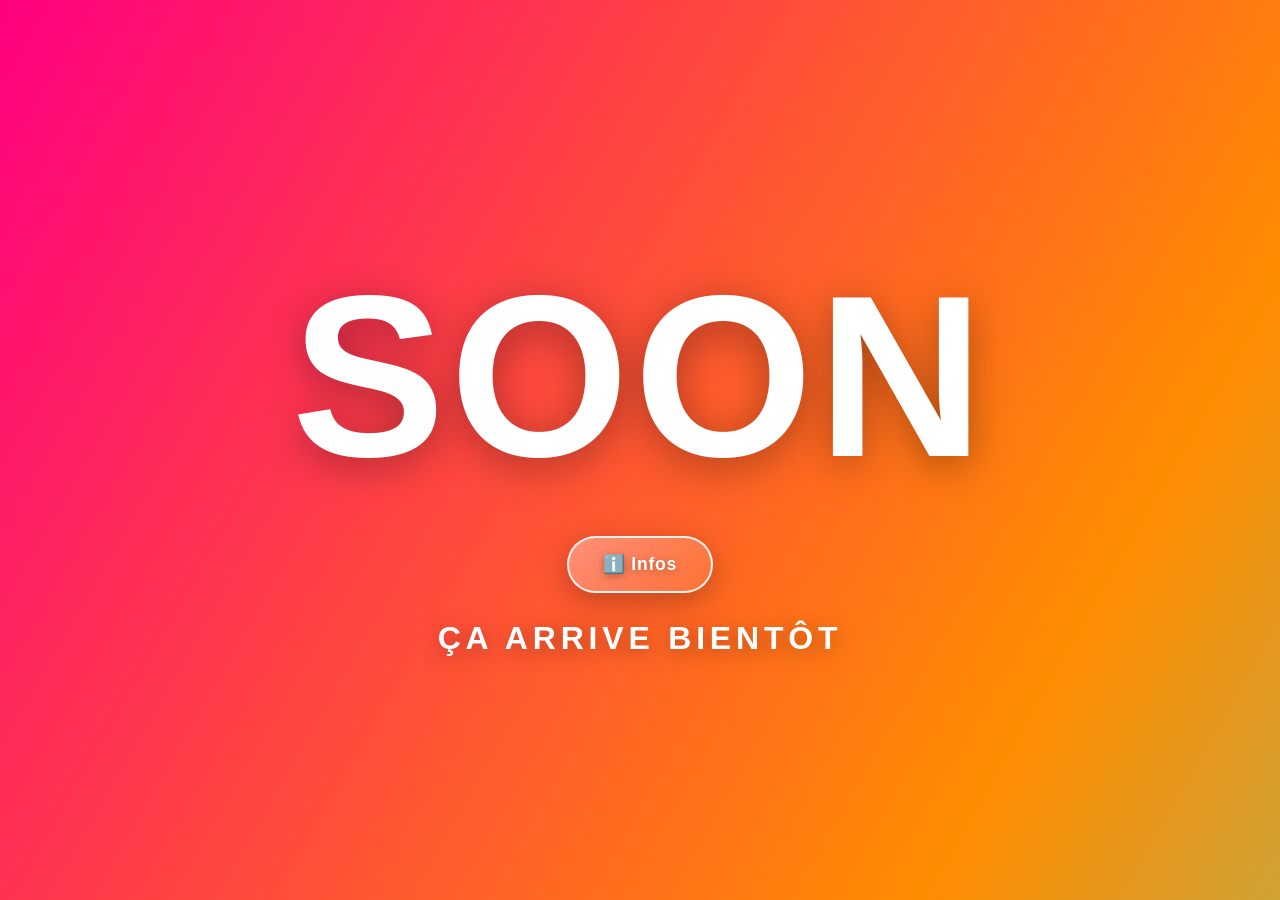
==== index.html @ 3854e43d "Create index.html" ====
<!DOCTYPE html>
<html lang="fr">
<head>
<meta charset="UTF-8">
<meta name="viewport" content="width=device-width, initial-scale=1, viewport-fit=cover">
<title>SOON</title>
<style>
  html, body { height: 100%; margin: 0; }
  body {
    display: flex; flex-direction: column; align-items: center; justify-content: center;
    gap: 3vh; box-sizing: border-box;
    padding: env(safe-area-inset-top, 0px) 16px env(safe-area-inset-bottom, 0px);
    background: linear-gradient(120deg, #ff0080, #ff8c00, #40e0d0, #7928ca, #0070f3, #ff0080);
    background-size: 400% 400%;
    animation: bg 12s ease infinite;
    overflow: hidden;
    font-family: "Helvetica Neue", Arial, sans-serif;
  }
  h1 {
    margin: 0;
    font-size: clamp(3rem, 18vw, 16rem);
    font-weight: 900;
    letter-spacing: .02em;
    color: #fff;
    text-shadow: 0 8px 40px rgba(0,0,0,.35);
    animation: pulse 2s ease-in-out infinite;
  }
  p {
    margin: 0; text-align: center;
    font-size: clamp(1rem, 3vw, 2rem);
    font-weight: 600; letter-spacing: .15em; text-transform: uppercase;
    color: #fff; text-shadow: 0 4px 20px rgba(0,0,0,.35);
  }
  #info-btn {
    position: relative;
    padding: 16px 34px; border: 2px solid rgba(255,255,255,.9); border-radius: 999px;
    background: linear-gradient(135deg, rgba(255,255,255,.35), rgba(255,255,255,.08));
    color: #fff; overflow: hidden;
    font-size: 1.1rem; font-weight: 700; letter-spacing: .04em; cursor: pointer;
    backdrop-filter: blur(8px);
    box-shadow: 0 8px 30px rgba(0,0,0,.25);
    text-shadow: 0 2px 8px rgba(0,0,0,.3);
    animation: flotte 3s ease-in-out infinite, halo 2.4s ease-out infinite;
  }
  #info-btn::after {
    content: ""; position: absolute; top: 0; left: -80%;
    width: 50%; height: 100%;
    background: linear-gradient(100deg, transparent, rgba(255,255,255,.55), transparent);
    transform: skewX(-20deg);
    animation: reflet 3.5s ease-in-out infinite;
  }
  #info-btn { transition: transform .2s, background .2s; }
  #info-btn:hover {
    transform: scale(1.08);
    background: linear-gradient(135deg, rgba(255,255,255,.5), rgba(255,255,255,.15));
  }
  #info-btn:active { transform: scale(.95); }
  #info-btn.clic { animation: rebond .5s ease; }
  .particule {
    position: fixed; width: 10px; height: 10px; border-radius: 50%;
    pointer-events: none; z-index: 20;
  }
  #modal.ouvert .boite { animation: apparition .35s cubic-bezier(.2, 1.2, .4, 1); }
  @keyframes rebond {
    0% { transform: scale(1); }
    30% { transform: scale(.85); }
    60% { transform: scale(1.15); }
    100% { transform: scale(1); }
  }
  #modal.sortie { animation: fondu .3s ease forwards; }
  #modal.sortie .boite { animation: disparition .3s ease-in forwards; }
  @keyframes flotte {
    0%, 100% { translate: 0 0; }
    50% { translate: 0 -6px; }
  }
  @keyframes halo {
    0% { box-shadow: 0 8px 30px rgba(0,0,0,.25), 0 0 0 0 rgba(255,255,255,.5); }
    100% { box-shadow: 0 8px 30px rgba(0,0,0,.25), 0 0 0 20px rgba(255,255,255,0); }
  }
  @keyframes reflet {
    0%, 60% { left: -80%; }
    100% { left: 140%; }
  }
  @keyframes fondu {
    to { opacity: 0; }
  }
  @keyframes disparition {
    to { opacity: 0; transform: scale(.7) translateY(40px) rotate(-3deg); }
  }
  @keyframes apparition {
    from { opacity: 0; transform: scale(.8) translateY(20px); }
    to { opacity: 1; transform: none; }
  }
  #modal {
    position: fixed; inset: 0; z-index: 10;
    display: none; align-items: center; justify-content: center;
    padding: 20px; background: rgba(0,0,0,.55);
  }
  #modal.ouvert { display: flex; }
  .boite {
    position: relative; width: 100%; max-width: 420px;
    background: #fff; color: #222; border-radius: 20px;
    padding: 28px 24px 24px; box-shadow: 0 20px 60px rgba(0,0,0,.4);
  }
  .boite h2 { margin: 0 0 16px; font-size: 1.5rem; }
  #fermer {
    position: absolute; top: 12px; right: 12px;
    width: 36px; height: 36px; border: 0; border-radius: 50%;
    background: #eee; color: #222; font-size: 1rem; cursor: pointer;
  }
  .onglets { display: flex; gap: 8px; margin-bottom: 16px; }
  .onglet {
    flex: 1; padding: 10px; border: 0; border-radius: 10px;
    background: #eee; color: #222; font-weight: 600; cursor: pointer;
  }
  .onglet.actif { background: #7928ca; color: #fff; }
  .contenu { line-height: 1.5; font-size: 1rem; }
  @keyframes bg {
    0% { background-position: 0% 50%; }
    50% { background-position: 100% 50%; }
    100% { background-position: 0% 50%; }
  }
  @keyframes pulse {
    0%, 100% { transform: scale(.85); }
    50% { transform: scale(1.1); }
  }
</style>
</head>
<body>
  <h1>SOON</h1>
  <button id="info-btn">ℹ️ Infos</button>
  <p>Ça arrive bientôt</p>

  <div id="modal" role="dialog" aria-modal="true" aria-labelledby="modal-titre">
    <div class="boite">
      <button id="fermer" aria-label="Fermer">✕</button>
      <h2 id="modal-titre">Infos</h2>

      <div class="onglets">
        <button class="onglet actif" data-cible="projet">Le projet</button>
        <button class="onglet" data-cible="createur">Le créateur</button>
      </div>

      <!-- 👇 MODIFIE ICI LE TEXTE DU PROJET -->
      <div id="projet" class="contenu">
        <strong>🤫 Top secret…</strong><br>
        Un projet se prépare dans l’ombre.<br>
        Un petit carré noir et blanc, mais plein de surprises cachées : un lien, un profil, une connexion…<br>
        <em>Un seul scan suffit.</em><br>
        Tu as une idée ? Réponse très bientôt. 👀
      </div>

      <!-- 👇 MODIFIE ICI LE TEXTE SUR TOI -->
      <div id="createur" class="contenu" hidden>
        <strong>Darflux</strong><br>
        Salut, moi c’est Darflux ! 👋<br>
        J’adore créer des projets, imaginer des choses et les voir prendre vie.<br>
        Celui-ci me tient particulièrement à cœur : j’avais vraiment envie de le faire, et je mets tout ce que j’ai dedans.<br>
        Merci d’être passé, ça veut dire beaucoup. Reste dans le coin, la suite arrive. 🚀
      </div>
    </div>
  </div>

  <script>
    const modal = document.getElementById("modal");
    const ouvrir = () => {
      modal.classList.remove("sortie");
      modal.classList.add("ouvert");
    };
    const fermer = () => {
      if (!modal.classList.contains("ouvert") || modal.classList.contains("sortie")) return;
      modal.classList.add("sortie");
      setTimeout(() => modal.classList.remove("ouvert", "sortie"), 300);
    };

    const btn = document.getElementById("info-btn");
    btn.addEventListener("animationend", (e) => {
      if (e.animationName === "rebond") btn.classList.remove("clic");
    });
    btn.addEventListener("click", () => {
      btn.classList.remove("clic");
      void btn.offsetWidth;
      btn.classList.add("clic");

      const r = btn.getBoundingClientRect();
      const cx = r.left + r.width / 2, cy = r.top + r.height / 2;
      const couleurs = ["#ff0080", "#ff8c00", "#40e0d0", "#ffffff", "#ffe600"];
      const nb = 18;
      for (let i = 0; i < nb; i++) {
        const p = document.createElement("span");
        p.className = "particule";
        p.style.left = (cx - 5) + "px";
        p.style.top = (cy - 5) + "px";
        p.style.background = couleurs[i % couleurs.length];
        document.body.appendChild(p);
        const angle = (Math.PI * 2 * i) / nb;
        const dist = 70 + Math.random() * 60;
        p.animate(
          [
            { transform: "translate(0, 0) scale(1)", opacity: 1 },
            { transform: `translate(${Math.cos(angle) * dist}px, ${Math.sin(angle) * dist}px) scale(0)`, opacity: 0 }
          ],
          { duration: 700, easing: "ease-out" }
        ).onfinish = () => p.remove();
      }

      setTimeout(ouvrir, 350);
    });

    document.getElementById("fermer").addEventListener("click", fermer);
    modal.addEventListener("click", (e) => { if (e.target === modal) fermer(); });
    document.addEventListener("keydown", (e) => { if (e.key === "Escape") fermer(); });

    document.querySelectorAll(".onglet").forEach((onglet) => {
      onglet.addEventListener("click", () => {
        document.querySelectorAll(".onglet").forEach((o) => o.classList.remove("actif"));
        document.querySelectorAll(".contenu").forEach((c) => (c.hidden = true));
        onglet.classList.add("actif");
        document.getElementById(onglet.dataset.cible).hidden = false;
      });
    });
  </script>
</body>
</html>
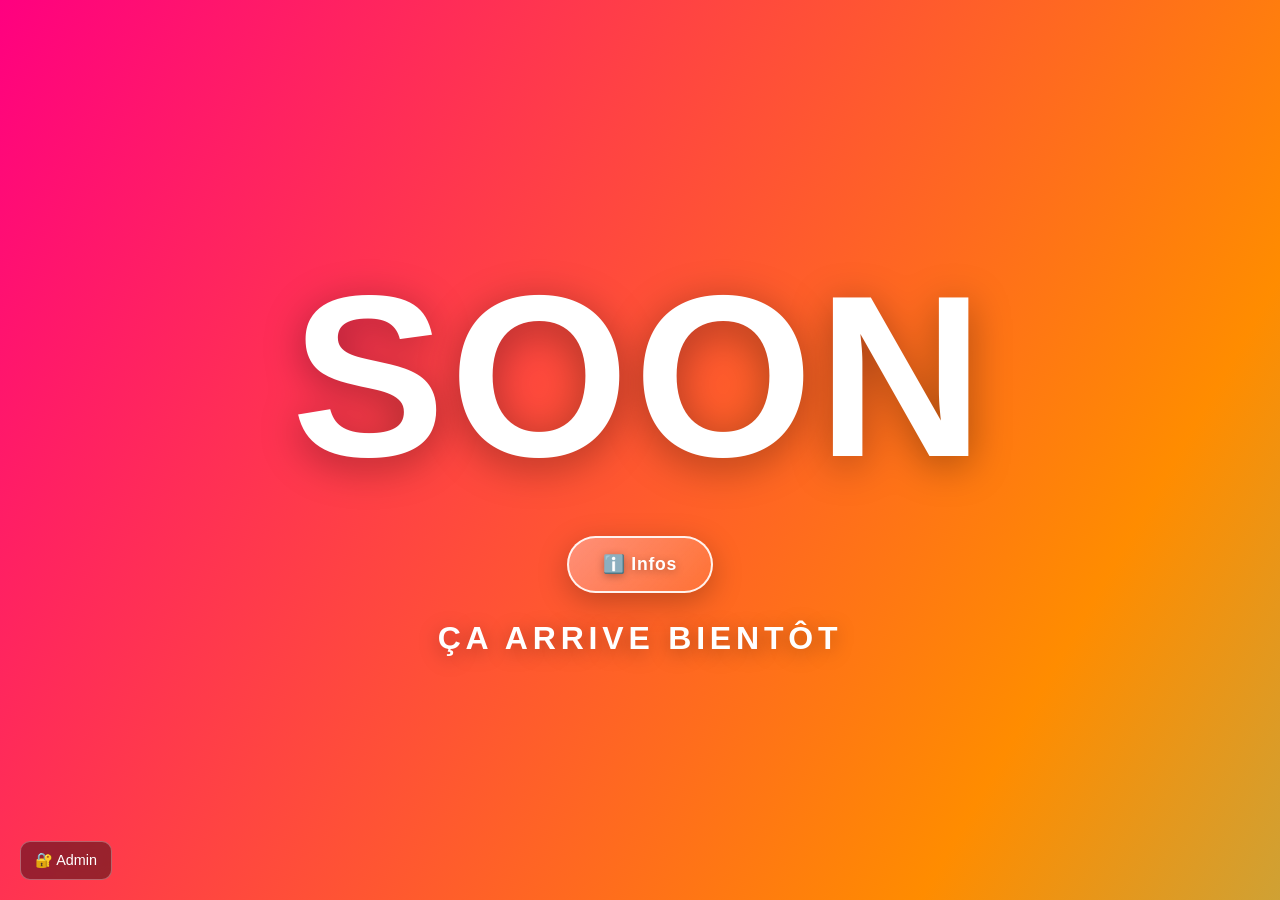
==== commit 553bc9e3: "Update index.html" ====
--- a/index.html
+++ b/index.html
@@ -115,6 +115,123 @@
   }
   .onglet.actif { background: #7928ca; color: #fff; }
   .contenu { line-height: 1.5; font-size: 1rem; }
+  
+  /* Formulaire d'e-mail visiteur */
+  .newsletter-form {
+    display: flex;
+    flex-direction: column;
+    gap: 12px;
+    margin-top: 10px;
+  }
+  .newsletter-input {
+    padding: 12px 16px;
+    border: 2px solid #ddd;
+    border-radius: 10px;
+    font-size: 1rem;
+    outline: none;
+    transition: border-color 0.2s;
+  }
+  .newsletter-input:focus {
+    border-color: #7928ca;
+  }
+  .newsletter-btn {
+    padding: 12px 16px;
+    border: none;
+    border-radius: 10px;
+    background: #7928ca;
+    color: #fff;
+    font-weight: 600;
+    font-size: 1rem;
+    cursor: pointer;
+    transition: background 0.2s;
+  }
+  .newsletter-btn:hover {
+    background: #621fa7;
+  }
+  .newsletter-msg {
+    font-size: 0.9rem;
+    color: #28a745;
+    margin-top: 4px;
+    text-align: center;
+    font-weight: 600;
+  }
+
+  /* Bouton Admin visible en bas à gauche */
+  #naming-panel-trigger {
+    position: fixed;
+    bottom: 20px;
+    left: 20px;
+    padding: 10px 14px;
+    background: rgba(0, 0, 0, 0.4);
+    color: #fff;
+    border: 1px solid rgba(255, 255, 255, 0.3);
+    border-radius: 10px;
+    cursor: pointer;
+    z-index: 999;
+    font-size: 0.9rem;
+    backdrop-filter: blur(6px);
+    transition: background 0.2s;
+  }
+  #naming-panel-trigger:hover {
+    background: rgba(0, 0, 0, 0.7);
+  }
+
+  /* Panneau Admin */
+  #admin-panel {
+    display: none;
+    position: fixed;
+    bottom: 20px;
+    left: 20px;
+    z-index: 9999;
+    background: #111;
+    color: #fff;
+    padding: 20px;
+    border-radius: 14px;
+    width: 320px;
+    max-height: 90vh;
+    overflow-y: auto;
+    box-shadow: 0 10px 30px rgba(0,0,0,0.5);
+    font-family: Arial, sans-serif;
+    border: 2px solid #7928ca;
+  }
+  #admin-panel h3 { margin: 0 0 10px; font-size: 1.1rem; color: #ff8c00; }
+  #admin-panel textarea, #admin-panel input {
+    width: 100%;
+    box-sizing: border-box;
+    padding: 8px;
+    margin-bottom: 8px;
+    background: #222;
+    border: 1px solid #444;
+    color: #fff;
+    border-radius: 6px;
+    font-size: 0.9rem;
+  }
+  #admin-panel textarea { height: 80px; resize: vertical; }
+  .admin-btn {
+    background: #28a745;
+    color: white;
+    border: none;
+    padding: 10px;
+    width: 100%;
+    border-radius: 6px;
+    font-weight: bold;
+    cursor: pointer;
+    margin-bottom: 8px;
+  }
+  .admin-btn:hover { background: #218838; }
+  .admin-btn-secondary {
+    background: #0070f3;
+  }
+  .admin-btn-secondary:hover { background: #005bb5; }
+  #admin-close {
+    background: transparent;
+    border: none;
+    color: #aaa;
+    float: right;
+    cursor: pointer;
+    font-size: 1rem;
+  }
+
   @keyframes bg {
     0% { background-position: 0% 50%; }
     50% { background-position: 100% 50%; }
@@ -138,10 +255,10 @@
 
       <div class="onglets">
         <button class="onglet actif" data-cible="projet">Le projet</button>
-        <button class="onglet" data-cible="createur">Le créateur</button>
+        <button class="onglet" data-cible="createur">Préviens-moi</button>
       </div>
 
-      <!-- 👇 MODIFIE ICI LE TEXTE DU PROJET -->
+      <!-- 👇 PROJET -->
       <div id="projet" class="contenu">
         <strong>🤫 Top secret…</strong><br>
         Un projet se prépare dans l’ombre.<br>
@@ -150,15 +267,53 @@
         Tu as une idée ? Réponse très bientôt. 👀
       </div>
 
-      <!-- 👇 MODIFIE ICI LE TEXTE SUR TOI -->
+      <!-- 👇 INSCRIPTION EMAIL UTILISATEUR -->
       <div id="createur" class="contenu" hidden>
-        <strong>Darflux</strong><br>
-        Salut, moi c’est Darflux ! 👋<br>
-        J’adore créer des projets, imaginer des choses et les voir prendre vie.<br>
-        Celui-ci me tient particulièrement à cœur : j’avais vraiment envie de le faire, et je mets tout ce que j’ai dedans.<br>
-        Merci d’être passé, ça veut dire beaucoup. Reste dans le coin, la suite arrive. 🚀
+        <strong>Restez informés 🚀</strong><br>
+        Laisse ton adresse e-mail pour recevoir une alerte dès que le site sera officiellement en ligne !<br>
+        
+        <form class="newsletter-form" id="emailForm" onsubmit="event.preventDefault(); handleEmailSubmit();">
+          <input type="email" id="userEmail" class="newsletter-input" placeholder="ton.email@exemple.com" required>
+          <button type="submit" class="newsletter-btn">M'inscrire</button>
+          <div id="newsletterMsg" class="newsletter-msg" style="display: none;">✨ C'est enregistré ! Merci.</div>
+        </form>
       </div>
     </div>
+  </div>
+
+  <!-- BOUTON ADMIN VISIBLE EN BAS À GAUCHE -->
+  <button id="naming-panel-trigger" onclick="openAdminWithCode()">🔐 Admin</button>
+
+  <!-- PANNEAU ADMIN (PROTÉGÉ PAR CODE) -->
+  <div id="admin-panel">
+    <button id="admin-close" onclick="document.getElementById('admin-panel').style.display='none'">✕</button>
+    <h3>🔒 Naming Panel</h3>
+    <p style="font-size: 0.8rem; margin: 0 0 8px; color: #ccc;">E-mails enregistrés : <span id="countEmails">0</span></p>
+    
+    <button class="admin-btn admin-btn-secondary" onclick="sendEmailsToEveryone()">Envoyer à tout le monde 📨</button>
+
+    <hr style="border-color: #333; margin: 12px 0;">
+
+    <label style="font-size: 0.8rem; color:#aaa;">Objet du mail :</label>
+    <input type="text" id="adminSubject" value="🎉 C'est bon, le site est en ligne !">
+    
+    <label style="font-size: 0.8rem; color:#aaa;">Message rédigé :</label>
+    <textarea id="adminMessage">Salut ! 👋
+
+Le moment tant attendu est enfin arrivé : le site est officiellement en ligne et hébergé ! 🚀
+
+Tu peux dès maintenant venir le découvrir ici : 
+[Insère ton lien ici]
+
+Merci d'avoir patienté et d'avoir suivi le projet depuis le début. À très vite !
+
+— L'équipe</textarea>
+
+    <hr style="border-color: #333; margin: 12px 0;">
+
+    <label style="font-size: 0.8rem; color:#aaa;">Modifier le mot de passe Admin :</label>
+    <input type="text" id="newAdminPassword" placeholder="Nouveau mot de passe">
+    <button class="admin-btn" onclick="saveNewPassword()">Changer le mot de passe</button>
   </div>
 
   <script>
@@ -219,6 +374,82 @@
         document.getElementById(onglet.dataset.cible).hidden = false;
       });
     });
+
+    // Gestion des e-mails en local
+    function getStoredEmails() {
+      return JSON.parse(localStorage.getItem("subscribers_list") || "[]");
+    }
+
+    window.addEventListener("DOMContentLoaded", () => {
+      updateAdminCount();
+    });
+
+    // Enregistrement de l'e-mail sans redirection de page
+    function handleEmailSubmit() {
+      const emailInput = document.getElementById("userEmail");
+      const msgDiv = document.getElementById("newsletterMsg");
+      
+      if(emailInput.value.trim() !== "") {
+        let emails = getStoredEmails();
+        if(!emails.includes(emailInput.value.trim())) {
+          emails.push(emailInput.value.trim());
+          localStorage.setItem("subscribers_list", JSON.stringify(emails));
+        }
+
+        msgDiv.style.display = "block";
+        emailInput.value = "";
+        updateAdminCount();
+        
+        setTimeout(() => {
+          msgDiv.style.display = "none";
+        }, 4000);
+      }
+    }
+
+    function updateAdminCount() {
+      document.getElementById("countEmails").textContent = getStoredEmails().length;
+    }
+
+    // Gestion du mot de passe admin sécurisé et persistant
+    function getAdminPassword() {
+      return localStorage.getItem("admin_password") || "1234";
+    }
+
+    function openAdminWithCode() {
+      let code = prompt("Entre le code d'accès administrateur :");
+      if (code === getAdminPassword()) {
+        document.getElementById("admin-panel").style.display = "block";
+        updateAdminCount();
+      } else if (code !== null) {
+        alert("Code incorrect.");
+      }
+    }
+
+    function saveNewPassword() {
+      const newPassInput = document.getElementById("newAdminPassword");
+      if (newPassInput.value.trim() !== "") {
+        localStorage.setItem("admin_password", newPassInput.value.trim());
+        alert("Mot de passe modifié et sauvegardé avec succès !");
+        newPassInput.value = "";
+      } else {
+        alert("Veuillez entrer un mot de passe valide.");
+      }
+    }
+
+    // Fonction d'envoi groupé par mail
+    function sendEmailsToEveryone() {
+      let emails = getStoredEmails();
+      if(emails.length === 0) {
+        alert("Aucun e-mail enregistré pour le moment !");
+        return;
+      }
+      
+      let subject = encodeURIComponent(document.getElementById("adminSubject").value);
+      let body = encodeURIComponent(document.getElementById("adminMessage").value);
+      
+      let mailtoLink = `mailto:?bcc=${emails.join(",")}&subject=${subject}&body=${body}`;
+      window.location.href = mailtoLink;
+    }
   </script>
 </body>
 </html>
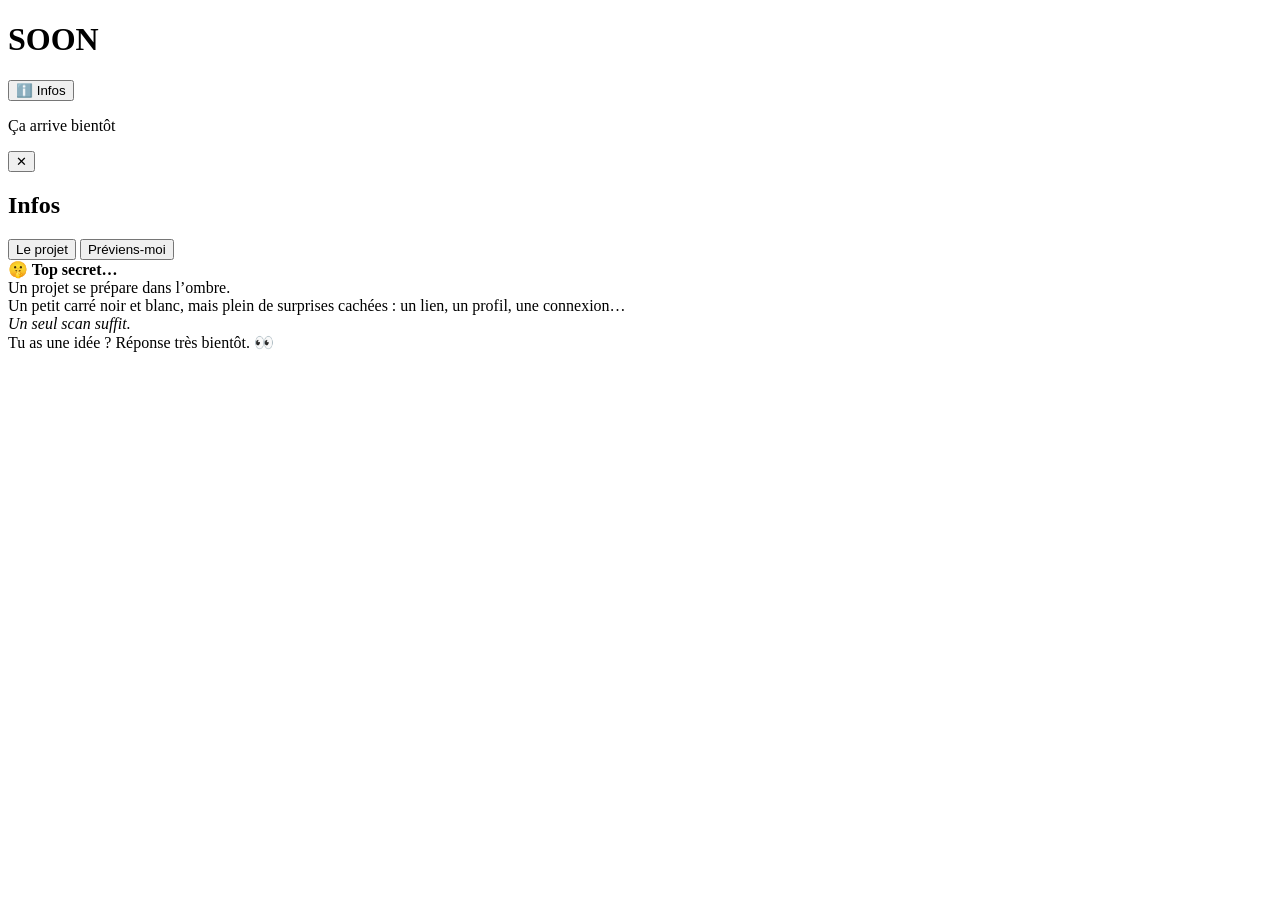
==== commit a7003051: "Add files via upload" ====
--- a/index.html
+++ b/index.html
@@ -4,244 +4,7 @@
 <meta charset="UTF-8">
 <meta name="viewport" content="width=device-width, initial-scale=1, viewport-fit=cover">
 <title>SOON</title>
-<style>
-  html, body { height: 100%; margin: 0; }
-  body {
-    display: flex; flex-direction: column; align-items: center; justify-content: center;
-    gap: 3vh; box-sizing: border-box;
-    padding: env(safe-area-inset-top, 0px) 16px env(safe-area-inset-bottom, 0px);
-    background: linear-gradient(120deg, #ff0080, #ff8c00, #40e0d0, #7928ca, #0070f3, #ff0080);
-    background-size: 400% 400%;
-    animation: bg 12s ease infinite;
-    overflow: hidden;
-    font-family: "Helvetica Neue", Arial, sans-serif;
-  }
-  h1 {
-    margin: 0;
-    font-size: clamp(3rem, 18vw, 16rem);
-    font-weight: 900;
-    letter-spacing: .02em;
-    color: #fff;
-    text-shadow: 0 8px 40px rgba(0,0,0,.35);
-    animation: pulse 2s ease-in-out infinite;
-  }
-  p {
-    margin: 0; text-align: center;
-    font-size: clamp(1rem, 3vw, 2rem);
-    font-weight: 600; letter-spacing: .15em; text-transform: uppercase;
-    color: #fff; text-shadow: 0 4px 20px rgba(0,0,0,.35);
-  }
-  #info-btn {
-    position: relative;
-    padding: 16px 34px; border: 2px solid rgba(255,255,255,.9); border-radius: 999px;
-    background: linear-gradient(135deg, rgba(255,255,255,.35), rgba(255,255,255,.08));
-    color: #fff; overflow: hidden;
-    font-size: 1.1rem; font-weight: 700; letter-spacing: .04em; cursor: pointer;
-    backdrop-filter: blur(8px);
-    box-shadow: 0 8px 30px rgba(0,0,0,.25);
-    text-shadow: 0 2px 8px rgba(0,0,0,.3);
-    animation: flotte 3s ease-in-out infinite, halo 2.4s ease-out infinite;
-  }
-  #info-btn::after {
-    content: ""; position: absolute; top: 0; left: -80%;
-    width: 50%; height: 100%;
-    background: linear-gradient(100deg, transparent, rgba(255,255,255,.55), transparent);
-    transform: skewX(-20deg);
-    animation: reflet 3.5s ease-in-out infinite;
-  }
-  #info-btn { transition: transform .2s, background .2s; }
-  #info-btn:hover {
-    transform: scale(1.08);
-    background: linear-gradient(135deg, rgba(255,255,255,.5), rgba(255,255,255,.15));
-  }
-  #info-btn:active { transform: scale(.95); }
-  #info-btn.clic { animation: rebond .5s ease; }
-  .particule {
-    position: fixed; width: 10px; height: 10px; border-radius: 50%;
-    pointer-events: none; z-index: 20;
-  }
-  #modal.ouvert .boite { animation: apparition .35s cubic-bezier(.2, 1.2, .4, 1); }
-  @keyframes rebond {
-    0% { transform: scale(1); }
-    30% { transform: scale(.85); }
-    60% { transform: scale(1.15); }
-    100% { transform: scale(1); }
-  }
-  #modal.sortie { animation: fondu .3s ease forwards; }
-  #modal.sortie .boite { animation: disparition .3s ease-in forwards; }
-  @keyframes flotte {
-    0%, 100% { translate: 0 0; }
-    50% { translate: 0 -6px; }
-  }
-  @keyframes halo {
-    0% { box-shadow: 0 8px 30px rgba(0,0,0,.25), 0 0 0 0 rgba(255,255,255,.5); }
-    100% { box-shadow: 0 8px 30px rgba(0,0,0,.25), 0 0 0 20px rgba(255,255,255,0); }
-  }
-  @keyframes reflet {
-    0%, 60% { left: -80%; }
-    100% { left: 140%; }
-  }
-  @keyframes fondu {
-    to { opacity: 0; }
-  }
-  @keyframes disparition {
-    to { opacity: 0; transform: scale(.7) translateY(40px) rotate(-3deg); }
-  }
-  @keyframes apparition {
-    from { opacity: 0; transform: scale(.8) translateY(20px); }
-    to { opacity: 1; transform: none; }
-  }
-  #modal {
-    position: fixed; inset: 0; z-index: 10;
-    display: none; align-items: center; justify-content: center;
-    padding: 20px; background: rgba(0,0,0,.55);
-  }
-  #modal.ouvert { display: flex; }
-  .boite {
-    position: relative; width: 100%; max-width: 420px;
-    background: #fff; color: #222; border-radius: 20px;
-    padding: 28px 24px 24px; box-shadow: 0 20px 60px rgba(0,0,0,.4);
-  }
-  .boite h2 { margin: 0 0 16px; font-size: 1.5rem; }
-  #fermer {
-    position: absolute; top: 12px; right: 12px;
-    width: 36px; height: 36px; border: 0; border-radius: 50%;
-    background: #eee; color: #222; font-size: 1rem; cursor: pointer;
-  }
-  .onglets { display: flex; gap: 8px; margin-bottom: 16px; }
-  .onglet {
-    flex: 1; padding: 10px; border: 0; border-radius: 10px;
-    background: #eee; color: #222; font-weight: 600; cursor: pointer;
-  }
-  .onglet.actif { background: #7928ca; color: #fff; }
-  .contenu { line-height: 1.5; font-size: 1rem; }
-  
-  /* Formulaire d'e-mail visiteur */
-  .newsletter-form {
-    display: flex;
-    flex-direction: column;
-    gap: 12px;
-    margin-top: 10px;
-  }
-  .newsletter-input {
-    padding: 12px 16px;
-    border: 2px solid #ddd;
-    border-radius: 10px;
-    font-size: 1rem;
-    outline: none;
-    transition: border-color 0.2s;
-  }
-  .newsletter-input:focus {
-    border-color: #7928ca;
-  }
-  .newsletter-btn {
-    padding: 12px 16px;
-    border: none;
-    border-radius: 10px;
-    background: #7928ca;
-    color: #fff;
-    font-weight: 600;
-    font-size: 1rem;
-    cursor: pointer;
-    transition: background 0.2s;
-  }
-  .newsletter-btn:hover {
-    background: #621fa7;
-  }
-  .newsletter-msg {
-    font-size: 0.9rem;
-    color: #28a745;
-    margin-top: 4px;
-    text-align: center;
-    font-weight: 600;
-  }
-
-  /* Bouton Admin visible en bas à gauche */
-  #naming-panel-trigger {
-    position: fixed;
-    bottom: 20px;
-    left: 20px;
-    padding: 10px 14px;
-    background: rgba(0, 0, 0, 0.4);
-    color: #fff;
-    border: 1px solid rgba(255, 255, 255, 0.3);
-    border-radius: 10px;
-    cursor: pointer;
-    z-index: 999;
-    font-size: 0.9rem;
-    backdrop-filter: blur(6px);
-    transition: background 0.2s;
-  }
-  #naming-panel-trigger:hover {
-    background: rgba(0, 0, 0, 0.7);
-  }
-
-  /* Panneau Admin */
-  #admin-panel {
-    display: none;
-    position: fixed;
-    bottom: 20px;
-    left: 20px;
-    z-index: 9999;
-    background: #111;
-    color: #fff;
-    padding: 20px;
-    border-radius: 14px;
-    width: 320px;
-    max-height: 90vh;
-    overflow-y: auto;
-    box-shadow: 0 10px 30px rgba(0,0,0,0.5);
-    font-family: Arial, sans-serif;
-    border: 2px solid #7928ca;
-  }
-  #admin-panel h3 { margin: 0 0 10px; font-size: 1.1rem; color: #ff8c00; }
-  #admin-panel textarea, #admin-panel input {
-    width: 100%;
-    box-sizing: border-box;
-    padding: 8px;
-    margin-bottom: 8px;
-    background: #222;
-    border: 1px solid #444;
-    color: #fff;
-    border-radius: 6px;
-    font-size: 0.9rem;
-  }
-  #admin-panel textarea { height: 80px; resize: vertical; }
-  .admin-btn {
-    background: #28a745;
-    color: white;
-    border: none;
-    padding: 10px;
-    width: 100%;
-    border-radius: 6px;
-    font-weight: bold;
-    cursor: pointer;
-    margin-bottom: 8px;
-  }
-  .admin-btn:hover { background: #218838; }
-  .admin-btn-secondary {
-    background: #0070f3;
-  }
-  .admin-btn-secondary:hover { background: #005bb5; }
-  #admin-close {
-    background: transparent;
-    border: none;
-    color: #aaa;
-    float: right;
-    cursor: pointer;
-    font-size: 1rem;
-  }
-
-  @keyframes bg {
-    0% { background-position: 0% 50%; }
-    50% { background-position: 100% 50%; }
-    100% { background-position: 0% 50%; }
-  }
-  @keyframes pulse {
-    0%, 100% { transform: scale(.85); }
-    50% { transform: scale(1.1); }
-  }
-</style>
+<link rel="stylesheet" href="css/style.css">
 </head>
 <body>
   <h1>SOON</h1>
@@ -255,7 +18,7 @@
 
       <div class="onglets">
         <button class="onglet actif" data-cible="projet">Le projet</button>
-        <button class="onglet" data-cible="createur">Préviens-moi</button>
+        <button class="onglet" data-cible="prevenir">Préviens-moi</button>
       </div>
 
       <!-- 👇 PROJET -->
@@ -267,189 +30,21 @@
         Tu as une idée ? Réponse très bientôt. 👀
       </div>
 
-      <!-- 👇 INSCRIPTION EMAIL UTILISATEUR -->
-      <div id="createur" class="contenu" hidden>
+      <!-- 👇 INSCRIPTION E-MAIL -->
+      <div id="prevenir" class="contenu" hidden>
         <strong>Restez informés 🚀</strong><br>
-        Laisse ton adresse e-mail pour recevoir une alerte dès que le site sera officiellement en ligne !<br>
-        
-        <form class="newsletter-form" id="emailForm" onsubmit="event.preventDefault(); handleEmailSubmit();">
+        Laisse ton adresse e-mail pour recevoir une alerte dès que le site sera officiellement en ligne !
+
+        <form class="newsletter-form" id="emailForm">
           <input type="email" id="userEmail" class="newsletter-input" placeholder="ton.email@exemple.com" required>
-          <button type="submit" class="newsletter-btn">M'inscrire</button>
-          <div id="newsletterMsg" class="newsletter-msg" style="display: none;">✨ C'est enregistré ! Merci.</div>
+          <button type="submit" class="newsletter-btn">M’inscrire</button>
+          <small class="newsletter-note">Ton adresse sert uniquement à te prévenir de la sortie du site.</small>
+          <div id="newsletterMsg" class="newsletter-msg" hidden></div>
         </form>
       </div>
     </div>
   </div>
 
-  <!-- BOUTON ADMIN VISIBLE EN BAS À GAUCHE -->
-  <button id="naming-panel-trigger" onclick="openAdminWithCode()">🔐 Admin</button>
-
-  <!-- PANNEAU ADMIN (PROTÉGÉ PAR CODE) -->
-  <div id="admin-panel">
-    <button id="admin-close" onclick="document.getElementById('admin-panel').style.display='none'">✕</button>
-    <h3>🔒 Naming Panel</h3>
-    <p style="font-size: 0.8rem; margin: 0 0 8px; color: #ccc;">E-mails enregistrés : <span id="countEmails">0</span></p>
-    
-    <button class="admin-btn admin-btn-secondary" onclick="sendEmailsToEveryone()">Envoyer à tout le monde 📨</button>
-
-    <hr style="border-color: #333; margin: 12px 0;">
-
-    <label style="font-size: 0.8rem; color:#aaa;">Objet du mail :</label>
-    <input type="text" id="adminSubject" value="🎉 C'est bon, le site est en ligne !">
-    
-    <label style="font-size: 0.8rem; color:#aaa;">Message rédigé :</label>
-    <textarea id="adminMessage">Salut ! 👋
-
-Le moment tant attendu est enfin arrivé : le site est officiellement en ligne et hébergé ! 🚀
-
-Tu peux dès maintenant venir le découvrir ici : 
-[Insère ton lien ici]
-
-Merci d'avoir patienté et d'avoir suivi le projet depuis le début. À très vite !
-
-— L'équipe</textarea>
-
-    <hr style="border-color: #333; margin: 12px 0;">
-
-    <label style="font-size: 0.8rem; color:#aaa;">Modifier le mot de passe Admin :</label>
-    <input type="text" id="newAdminPassword" placeholder="Nouveau mot de passe">
-    <button class="admin-btn" onclick="saveNewPassword()">Changer le mot de passe</button>
-  </div>
-
-  <script>
-    const modal = document.getElementById("modal");
-    const ouvrir = () => {
-      modal.classList.remove("sortie");
-      modal.classList.add("ouvert");
-    };
-    const fermer = () => {
-      if (!modal.classList.contains("ouvert") || modal.classList.contains("sortie")) return;
-      modal.classList.add("sortie");
-      setTimeout(() => modal.classList.remove("ouvert", "sortie"), 300);
-    };
-
-    const btn = document.getElementById("info-btn");
-    btn.addEventListener("animationend", (e) => {
-      if (e.animationName === "rebond") btn.classList.remove("clic");
-    });
-    btn.addEventListener("click", () => {
-      btn.classList.remove("clic");
-      void btn.offsetWidth;
-      btn.classList.add("clic");
-
-      const r = btn.getBoundingClientRect();
-      const cx = r.left + r.width / 2, cy = r.top + r.height / 2;
-      const couleurs = ["#ff0080", "#ff8c00", "#40e0d0", "#ffffff", "#ffe600"];
-      const nb = 18;
-      for (let i = 0; i < nb; i++) {
-        const p = document.createElement("span");
-        p.className = "particule";
-        p.style.left = (cx - 5) + "px";
-        p.style.top = (cy - 5) + "px";
-        p.style.background = couleurs[i % couleurs.length];
-        document.body.appendChild(p);
-        const angle = (Math.PI * 2 * i) / nb;
-        const dist = 70 + Math.random() * 60;
-        p.animate(
-          [
-            { transform: "translate(0, 0) scale(1)", opacity: 1 },
-            { transform: `translate(${Math.cos(angle) * dist}px, ${Math.sin(angle) * dist}px) scale(0)`, opacity: 0 }
-          ],
-          { duration: 700, easing: "ease-out" }
-        ).onfinish = () => p.remove();
-      }
-
-      setTimeout(ouvrir, 350);
-    });
-
-    document.getElementById("fermer").addEventListener("click", fermer);
-    modal.addEventListener("click", (e) => { if (e.target === modal) fermer(); });
-    document.addEventListener("keydown", (e) => { if (e.key === "Escape") fermer(); });
-
-    document.querySelectorAll(".onglet").forEach((onglet) => {
-      onglet.addEventListener("click", () => {
-        document.querySelectorAll(".onglet").forEach((o) => o.classList.remove("actif"));
-        document.querySelectorAll(".contenu").forEach((c) => (c.hidden = true));
-        onglet.classList.add("actif");
-        document.getElementById(onglet.dataset.cible).hidden = false;
-      });
-    });
-
-    // Gestion des e-mails en local
-    function getStoredEmails() {
-      return JSON.parse(localStorage.getItem("subscribers_list") || "[]");
-    }
-
-    window.addEventListener("DOMContentLoaded", () => {
-      updateAdminCount();
-    });
-
-    // Enregistrement de l'e-mail sans redirection de page
-    function handleEmailSubmit() {
-      const emailInput = document.getElementById("userEmail");
-      const msgDiv = document.getElementById("newsletterMsg");
-      
-      if(emailInput.value.trim() !== "") {
-        let emails = getStoredEmails();
-        if(!emails.includes(emailInput.value.trim())) {
-          emails.push(emailInput.value.trim());
-          localStorage.setItem("subscribers_list", JSON.stringify(emails));
-        }
-
-        msgDiv.style.display = "block";
-        emailInput.value = "";
-        updateAdminCount();
-        
-        setTimeout(() => {
-          msgDiv.style.display = "none";
-        }, 4000);
-      }
-    }
-
-    function updateAdminCount() {
-      document.getElementById("countEmails").textContent = getStoredEmails().length;
-    }
-
-    // Gestion du mot de passe admin sécurisé et persistant
-    function getAdminPassword() {
-      return localStorage.getItem("admin_password") || "1234";
-    }
-
-    function openAdminWithCode() {
-      let code = prompt("Entre le code d'accès administrateur :");
-      if (code === getAdminPassword()) {
-        document.getElementById("admin-panel").style.display = "block";
-        updateAdminCount();
-      } else if (code !== null) {
-        alert("Code incorrect.");
-      }
-    }
-
-    function saveNewPassword() {
-      const newPassInput = document.getElementById("newAdminPassword");
-      if (newPassInput.value.trim() !== "") {
-        localStorage.setItem("admin_password", newPassInput.value.trim());
-        alert("Mot de passe modifié et sauvegardé avec succès !");
-        newPassInput.value = "";
-      } else {
-        alert("Veuillez entrer un mot de passe valide.");
-      }
-    }
-
-    // Fonction d'envoi groupé par mail
-    function sendEmailsToEveryone() {
-      let emails = getStoredEmails();
-      if(emails.length === 0) {
-        alert("Aucun e-mail enregistré pour le moment !");
-        return;
-      }
-      
-      let subject = encodeURIComponent(document.getElementById("adminSubject").value);
-      let body = encodeURIComponent(document.getElementById("adminMessage").value);
-      
-      let mailtoLink = `mailto:?bcc=${emails.join(",")}&subject=${subject}&body=${body}`;
-      window.location.href = mailtoLink;
-    }
-  </script>
+  <script src="js/main.js"></script>
 </body>
 </html>
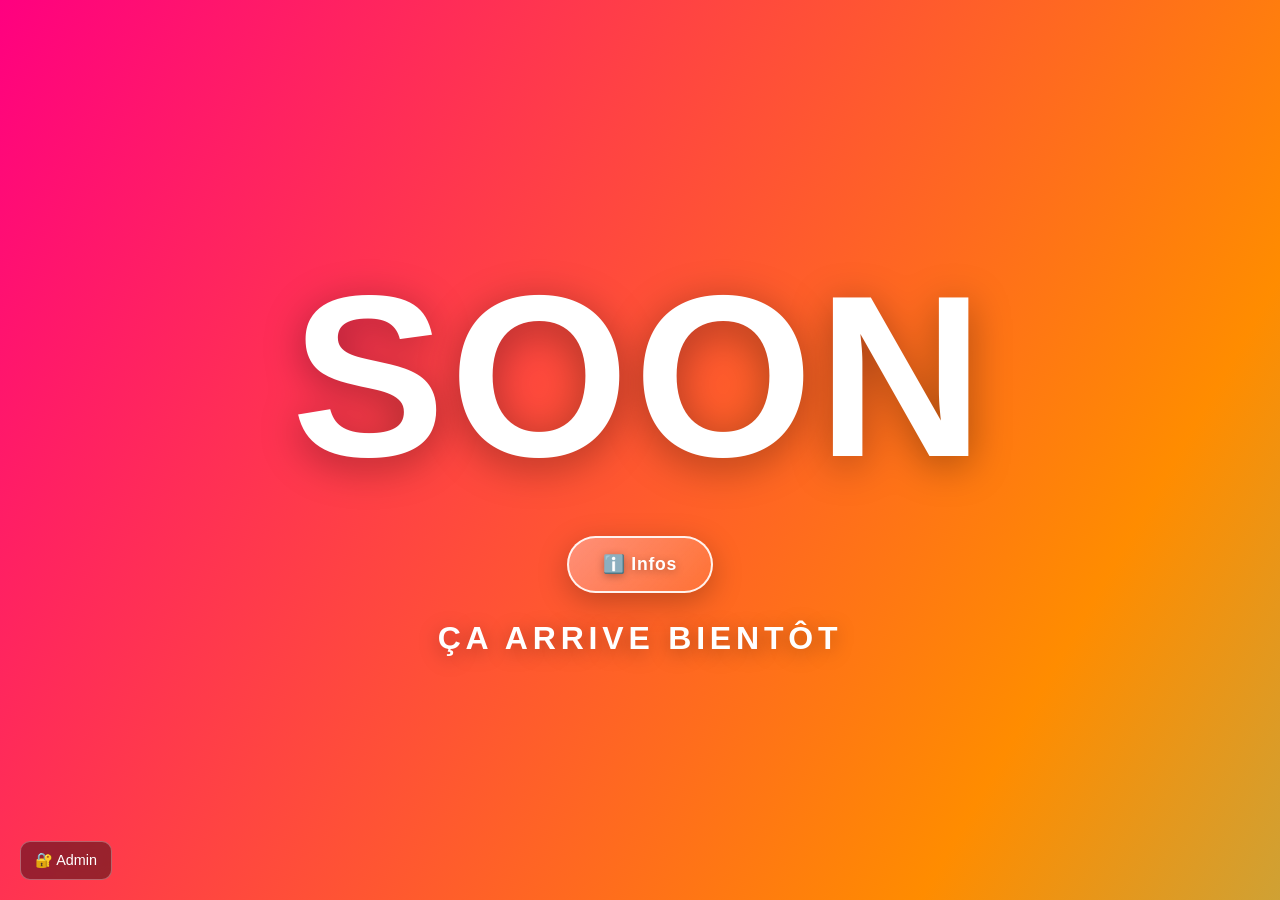
==== commit 9512d0e9: "Create index.html" ====
--- a/index.html
+++ b/index.html
@@ -4,7 +4,244 @@
 <meta charset="UTF-8">
 <meta name="viewport" content="width=device-width, initial-scale=1, viewport-fit=cover">
 <title>SOON</title>
-<link rel="stylesheet" href="css/style.css">
+<style>
+  html, body { height: 100%; margin: 0; }
+  body {
+    display: flex; flex-direction: column; align-items: center; justify-content: center;
+    gap: 3vh; box-sizing: border-box;
+    padding: env(safe-area-inset-top, 0px) 16px env(safe-area-inset-bottom, 0px);
+    background: linear-gradient(120deg, #ff0080, #ff8c00, #40e0d0, #7928ca, #0070f3, #ff0080);
+    background-size: 400% 400%;
+    animation: bg 12s ease infinite;
+    overflow: hidden;
+    font-family: "Helvetica Neue", Arial, sans-serif;
+  }
+  h1 {
+    margin: 0;
+    font-size: clamp(3rem, 18vw, 16rem);
+    font-weight: 900;
+    letter-spacing: .02em;
+    color: #fff;
+    text-shadow: 0 8px 40px rgba(0,0,0,.35);
+    animation: pulse 2s ease-in-out infinite;
+  }
+  p {
+    margin: 0; text-align: center;
+    font-size: clamp(1rem, 3vw, 2rem);
+    font-weight: 600; letter-spacing: .15em; text-transform: uppercase;
+    color: #fff; text-shadow: 0 4px 20px rgba(0,0,0,.35);
+  }
+  #info-btn {
+    position: relative;
+    padding: 16px 34px; border: 2px solid rgba(255,255,255,.9); border-radius: 999px;
+    background: linear-gradient(135deg, rgba(255,255,255,.35), rgba(255,255,255,.08));
+    color: #fff; overflow: hidden;
+    font-size: 1.1rem; font-weight: 700; letter-spacing: .04em; cursor: pointer;
+    backdrop-filter: blur(8px);
+    box-shadow: 0 8px 30px rgba(0,0,0,.25);
+    text-shadow: 0 2px 8px rgba(0,0,0,.3);
+    animation: flotte 3s ease-in-out infinite, halo 2.4s ease-out infinite;
+  }
+  #info-btn::after {
+    content: ""; position: absolute; top: 0; left: -80%;
+    width: 50%; height: 100%;
+    background: linear-gradient(100deg, transparent, rgba(255,255,255,.55), transparent);
+    transform: skewX(-20deg);
+    animation: reflet 3.5s ease-in-out infinite;
+  }
+  #info-btn { transition: transform .2s, background .2s; }
+  #info-btn:hover {
+    transform: scale(1.08);
+    background: linear-gradient(135deg, rgba(255,255,255,.5), rgba(255,255,255,.15));
+  }
+  #info-btn:active { transform: scale(.95); }
+  #info-btn.clic { animation: rebond .5s ease; }
+  .particule {
+    position: fixed; width: 10px; height: 10px; border-radius: 50%;
+    pointer-events: none; z-index: 20;
+  }
+  #modal.ouvert .boite { animation: apparition .35s cubic-bezier(.2, 1.2, .4, 1); }
+  @keyframes rebond {
+    0% { transform: scale(1); }
+    30% { transform: scale(.85); }
+    60% { transform: scale(1.15); }
+    100% { transform: scale(1); }
+  }
+  #modal.sortie { animation: fondu .3s ease forwards; }
+  #modal.sortie .boite { animation: disparition .3s ease-in forwards; }
+  @keyframes flotte {
+    0%, 100% { translate: 0 0; }
+    50% { translate: 0 -6px; }
+  }
+  @keyframes halo {
+    0% { box-shadow: 0 8px 30px rgba(0,0,0,.25), 0 0 0 0 rgba(255,255,255,.5); }
+    100% { box-shadow: 0 8px 30px rgba(0,0,0,.25), 0 0 0 20px rgba(255,255,255,0); }
+  }
+  @keyframes reflet {
+    0%, 60% { left: -80%; }
+    100% { left: 140%; }
+  }
+  @keyframes fondu {
+    to { opacity: 0; }
+  }
+  @keyframes disparition {
+    to { opacity: 0; transform: scale(.7) translateY(40px) rotate(-3deg); }
+  }
+  @keyframes apparition {
+    from { opacity: 0; transform: scale(.8) translateY(20px); }
+    to { opacity: 1; transform: none; }
+  }
+  #modal {
+    position: fixed; inset: 0; z-index: 10;
+    display: none; align-items: center; justify-content: center;
+    padding: 20px; background: rgba(0,0,0,.55);
+  }
+  #modal.ouvert { display: flex; }
+  .boite {
+    position: relative; width: 100%; max-width: 420px;
+    background: #fff; color: #222; border-radius: 20px;
+    padding: 28px 24px 24px; box-shadow: 0 20px 60px rgba(0,0,0,.4);
+  }
+  .boite h2 { margin: 0 0 16px; font-size: 1.5rem; }
+  #fermer {
+    position: absolute; top: 12px; right: 12px;
+    width: 36px; height: 36px; border: 0; border-radius: 50%;
+    background: #eee; color: #222; font-size: 1rem; cursor: pointer;
+  }
+  .onglets { display: flex; gap: 8px; margin-bottom: 16px; }
+  .onglet {
+    flex: 1; padding: 10px; border: 0; border-radius: 10px;
+    background: #eee; color: #222; font-weight: 600; cursor: pointer;
+  }
+  .onglet.actif { background: #7928ca; color: #fff; }
+  .contenu { line-height: 1.5; font-size: 1rem; }
+  
+  /* Formulaire d'e-mail visiteur */
+  .newsletter-form {
+    display: flex;
+    flex-direction: column;
+    gap: 12px;
+    margin-top: 10px;
+  }
+  .newsletter-input {
+    padding: 12px 16px;
+    border: 2px solid #ddd;
+    border-radius: 10px;
+    font-size: 1rem;
+    outline: none;
+    transition: border-color 0.2s;
+  }
+  .newsletter-input:focus {
+    border-color: #7928ca;
+  }
+  .newsletter-btn {
+    padding: 12px 16px;
+    border: none;
+    border-radius: 10px;
+    background: #7928ca;
+    color: #fff;
+    font-weight: 600;
+    font-size: 1rem;
+    cursor: pointer;
+    transition: background 0.2s;
+  }
+  .newsletter-btn:hover {
+    background: #621fa7;
+  }
+  .newsletter-msg {
+    font-size: 0.9rem;
+    color: #28a745;
+    margin-top: 4px;
+    text-align: center;
+    font-weight: 600;
+  }
+
+  /* Bouton Admin visible en bas à gauche */
+  #naming-panel-trigger {
+    position: fixed;
+    bottom: 20px;
+    left: 20px;
+    padding: 10px 14px;
+    background: rgba(0, 0, 0, 0.4);
+    color: #fff;
+    border: 1px solid rgba(255, 255, 255, 0.3);
+    border-radius: 10px;
+    cursor: pointer;
+    z-index: 999;
+    font-size: 0.9rem;
+    backdrop-filter: blur(6px);
+    transition: background 0.2s;
+  }
+  #naming-panel-trigger:hover {
+    background: rgba(0, 0, 0, 0.7);
+  }
+
+  /* Panneau Admin */
+  #admin-panel {
+    display: none;
+    position: fixed;
+    bottom: 20px;
+    left: 20px;
+    z-index: 9999;
+    background: #111;
+    color: #fff;
+    padding: 20px;
+    border-radius: 14px;
+    width: 320px;
+    max-height: 90vh;
+    overflow-y: auto;
+    box-shadow: 0 10px 30px rgba(0,0,0,0.5);
+    font-family: Arial, sans-serif;
+    border: 2px solid #7928ca;
+  }
+  #admin-panel h3 { margin: 0 0 10px; font-size: 1.1rem; color: #ff8c00; }
+  #admin-panel textarea, #admin-panel input {
+    width: 100%;
+    box-sizing: border-box;
+    padding: 8px;
+    margin-bottom: 8px;
+    background: #222;
+    border: 1px solid #444;
+    color: #fff;
+    border-radius: 6px;
+    font-size: 0.9rem;
+  }
+  #admin-panel textarea { height: 80px; resize: vertical; }
+  .admin-btn {
+    background: #28a745;
+    color: white;
+    border: none;
+    padding: 10px;
+    width: 100%;
+    border-radius: 6px;
+    font-weight: bold;
+    cursor: pointer;
+    margin-bottom: 8px;
+  }
+  .admin-btn:hover { background: #218838; }
+  .admin-btn-secondary {
+    background: #0070f3;
+  }
+  .admin-btn-secondary:hover { background: #005bb5; }
+  #admin-close {
+    background: transparent;
+    border: none;
+    color: #aaa;
+    float: right;
+    cursor: pointer;
+    font-size: 1rem;
+  }
+
+  @keyframes bg {
+    0% { background-position: 0% 50%; }
+    50% { background-position: 100% 50%; }
+    100% { background-position: 0% 50%; }
+  }
+  @keyframes pulse {
+    0%, 100% { transform: scale(.85); }
+    50% { transform: scale(1.1); }
+  }
+</style>
 </head>
 <body>
   <h1>SOON</h1>
@@ -18,7 +255,7 @@
 
       <div class="onglets">
         <button class="onglet actif" data-cible="projet">Le projet</button>
-        <button class="onglet" data-cible="prevenir">Préviens-moi</button>
+        <button class="onglet" data-cible="createur">Préviens-moi</button>
       </div>
 
       <!-- 👇 PROJET -->
@@ -30,21 +267,189 @@
         Tu as une idée ? Réponse très bientôt. 👀
       </div>
 
-      <!-- 👇 INSCRIPTION E-MAIL -->
-      <div id="prevenir" class="contenu" hidden>
+      <!-- 👇 INSCRIPTION EMAIL UTILISATEUR -->
+      <div id="createur" class="contenu" hidden>
         <strong>Restez informés 🚀</strong><br>
-        Laisse ton adresse e-mail pour recevoir une alerte dès que le site sera officiellement en ligne !
-
-        <form class="newsletter-form" id="emailForm">
+        Laisse ton adresse e-mail pour recevoir une alerte dès que le site sera officiellement en ligne !<br>
+        
+        <form class="newsletter-form" id="emailForm" onsubmit="event.preventDefault(); handleEmailSubmit();">
           <input type="email" id="userEmail" class="newsletter-input" placeholder="ton.email@exemple.com" required>
-          <button type="submit" class="newsletter-btn">M’inscrire</button>
-          <small class="newsletter-note">Ton adresse sert uniquement à te prévenir de la sortie du site.</small>
-          <div id="newsletterMsg" class="newsletter-msg" hidden></div>
+          <button type="submit" class="newsletter-btn">M'inscrire</button>
+          <div id="newsletterMsg" class="newsletter-msg" style="display: none;">✨ C'est enregistré ! Merci.</div>
         </form>
       </div>
     </div>
   </div>
 
-  <script src="js/main.js"></script>
+  <!-- BOUTON ADMIN VISIBLE EN BAS À GAUCHE -->
+  <button id="naming-panel-trigger" onclick="openAdminWithCode()">🔐 Admin</button>
+
+  <!-- PANNEAU ADMIN (PROTÉGÉ PAR CODE) -->
+  <div id="admin-panel">
+    <button id="admin-close" onclick="document.getElementById('admin-panel').style.display='none'">✕</button>
+    <h3>🔒 Naming Panel</h3>
+    <p style="font-size: 0.8rem; margin: 0 0 8px; color: #ccc;">E-mails enregistrés : <span id="countEmails">0</span></p>
+    
+    <button class="admin-btn admin-btn-secondary" onclick="sendEmailsToEveryone()">Envoyer à tout le monde 📨</button>
+
+    <hr style="border-color: #333; margin: 12px 0;">
+
+    <label style="font-size: 0.8rem; color:#aaa;">Objet du mail :</label>
+    <input type="text" id="adminSubject" value="🎉 C'est bon, le site est en ligne !">
+    
+    <label style="font-size: 0.8rem; color:#aaa;">Message rédigé :</label>
+    <textarea id="adminMessage">Salut ! 👋
+
+Le moment tant attendu est enfin arrivé : le site est officiellement en ligne et hébergé ! 🚀
+
+Tu peux dès maintenant venir le découvrir ici : 
+[Insère ton lien ici]
+
+Merci d'avoir patienté et d'avoir suivi le projet depuis le début. À très vite !
+
+— L'équipe</textarea>
+
+    <hr style="border-color: #333; margin: 12px 0;">
+
+    <label style="font-size: 0.8rem; color:#aaa;">Modifier le mot de passe Admin :</label>
+    <input type="text" id="newAdminPassword" placeholder="Nouveau mot de passe">
+    <button class="admin-btn" onclick="saveNewPassword()">Changer le mot de passe</button>
+  </div>
+
+  <script>
+    const modal = document.getElementById("modal");
+    const ouvrir = () => {
+      modal.classList.remove("sortie");
+      modal.classList.add("ouvert");
+    };
+    const fermer = () => {
+      if (!modal.classList.contains("ouvert") || modal.classList.contains("sortie")) return;
+      modal.classList.add("sortie");
+      setTimeout(() => modal.classList.remove("ouvert", "sortie"), 300);
+    };
+
+    const btn = document.getElementById("info-btn");
+    btn.addEventListener("animationend", (e) => {
+      if (e.animationName === "rebond") btn.classList.remove("clic");
+    });
+    btn.addEventListener("click", () => {
+      btn.classList.remove("clic");
+      void btn.offsetWidth;
+      btn.classList.add("clic");
+
+      const r = btn.getBoundingClientRect();
+      const cx = r.left + r.width / 2, cy = r.top + r.height / 2;
+      const couleurs = ["#ff0080", "#ff8c00", "#40e0d0", "#ffffff", "#ffe600"];
+      const nb = 18;
+      for (let i = 0; i < nb; i++) {
+        const p = document.createElement("span");
+        p.className = "particule";
+        p.style.left = (cx - 5) + "px";
+        p.style.top = (cy - 5) + "px";
+        p.style.background = couleurs[i % couleurs.length];
+        document.body.appendChild(p);
+        const angle = (Math.PI * 2 * i) / nb;
+        const dist = 70 + Math.random() * 60;
+        p.animate(
+          [
+            { transform: "translate(0, 0) scale(1)", opacity: 1 },
+            { transform: `translate(${Math.cos(angle) * dist}px, ${Math.sin(angle) * dist}px) scale(0)`, opacity: 0 }
+          ],
+          { duration: 700, easing: "ease-out" }
+        ).onfinish = () => p.remove();
+      }
+
+      setTimeout(ouvrir, 350);
+    });
+
+    document.getElementById("fermer").addEventListener("click", fermer);
+    modal.addEventListener("click", (e) => { if (e.target === modal) fermer(); });
+    document.addEventListener("keydown", (e) => { if (e.key === "Escape") fermer(); });
+
+    document.querySelectorAll(".onglet").forEach((onglet) => {
+      onglet.addEventListener("click", () => {
+        document.querySelectorAll(".onglet").forEach((o) => o.classList.remove("actif"));
+        document.querySelectorAll(".contenu").forEach((c) => (c.hidden = true));
+        onglet.classList.add("actif");
+        document.getElementById(onglet.dataset.cible).hidden = false;
+      });
+    });
+
+    // Gestion des e-mails en local
+    function getStoredEmails() {
+      return JSON.parse(localStorage.getItem("subscribers_list") || "[]");
+    }
+
+    window.addEventListener("DOMContentLoaded", () => {
+      updateAdminCount();
+    });
+
+    // Enregistrement de l'e-mail sans redirection de page
+    function handleEmailSubmit() {
+      const emailInput = document.getElementById("userEmail");
+      const msgDiv = document.getElementById("newsletterMsg");
+      
+      if(emailInput.value.trim() !== "") {
+        let emails = getStoredEmails();
+        if(!emails.includes(emailInput.value.trim())) {
+          emails.push(emailInput.value.trim());
+          localStorage.setItem("subscribers_list", JSON.stringify(emails));
+        }
+
+        msgDiv.style.display = "block";
+        emailInput.value = "";
+        updateAdminCount();
+        
+        setTimeout(() => {
+          msgDiv.style.display = "none";
+        }, 4000);
+      }
+    }
+
+    function updateAdminCount() {
+      document.getElementById("countEmails").textContent = getStoredEmails().length;
+    }
+
+    // Gestion du mot de passe admin sécurisé et persistant
+    function getAdminPassword() {
+      return localStorage.getItem("admin_password") || "Alex";
+    }
+
+    function openAdminWithCode() {
+      let code = prompt("Entre le code d'accès administrateur :");
+      if (code === getAdminPassword()) {
+        document.getElementById("admin-panel").style.display = "block";
+        updateAdminCount();
+      } else if (code !== null) {
+        alert("Code incorrect.");
+      }
+    }
+
+    function saveNewPassword() {
+      const newPassInput = document.getElementById("newAdminPassword");
+      if (newPassInput.value.trim() !== "") {
+        localStorage.setItem("admin_password", newPassInput.value.trim());
+        alert("Mot de passe modifié et sauvegardé avec succès !");
+        newPassInput.value = "";
+      } else {
+        alert("Veuillez entrer un mot de passe valide.");
+      }
+    }
+
+    // Fonction d'envoi groupé par mail
+    function sendEmailsToEveryone() {
+      let emails = getStoredEmails();
+      if(emails.length === 0) {
+        alert("Aucun e-mail enregistré pour le moment !");
+        return;
+      }
+      
+      let subject = encodeURIComponent(document.getElementById("adminSubject").value);
+      let body = encodeURIComponent(document.getElementById("adminMessage").value);
+      
+      let mailtoLink = `mailto:?bcc=${emails.join(",")}&subject=${subject}&body=${body}`;
+      window.location.href = mailtoLink;
+    }
+  </script>
 </body>
 </html>
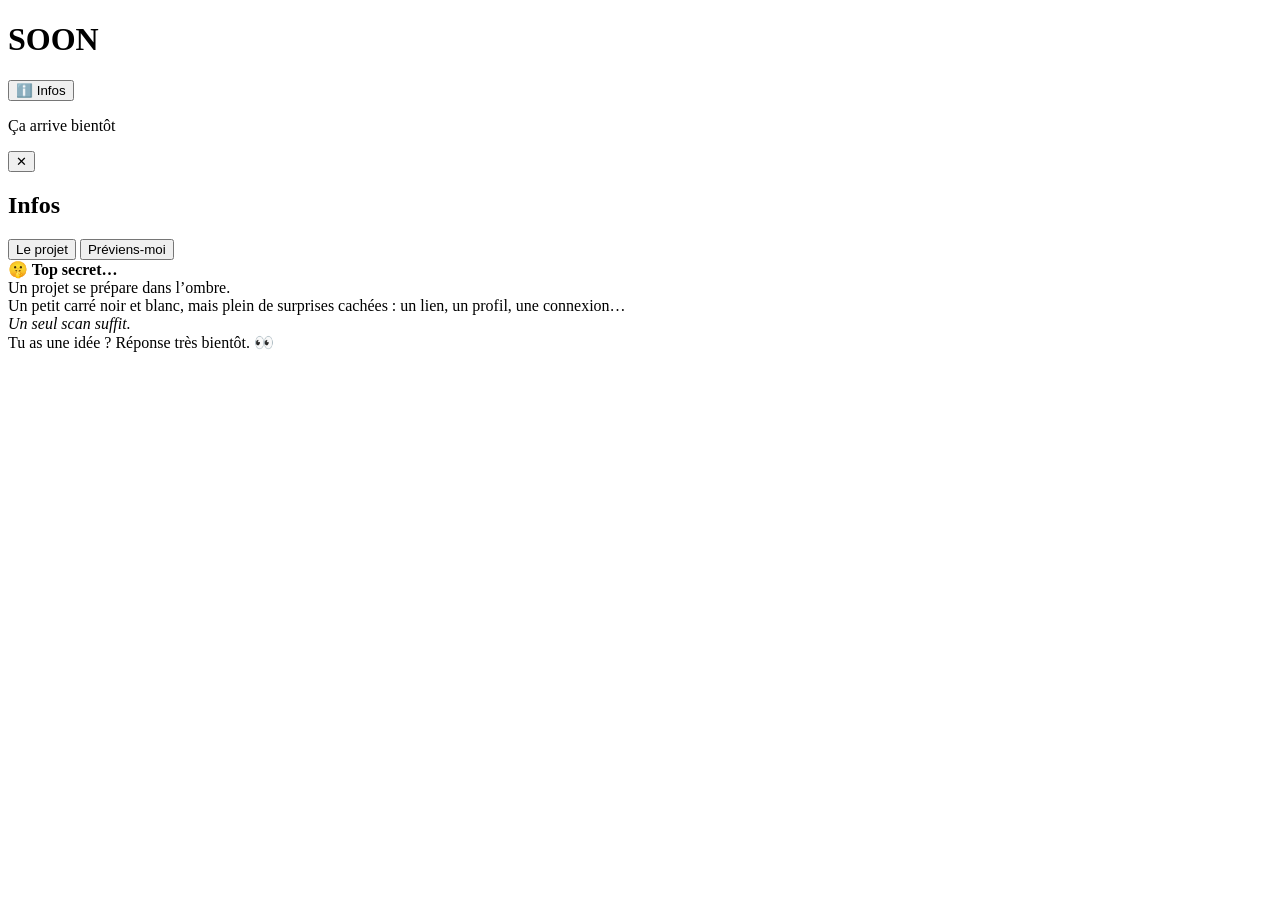
==== commit 99fbb207: "Add files via upload" ====
--- a/index.html
+++ b/index.html
@@ -4,244 +4,7 @@
 <meta charset="UTF-8">
 <meta name="viewport" content="width=device-width, initial-scale=1, viewport-fit=cover">
 <title>SOON</title>
-<style>
-  html, body { height: 100%; margin: 0; }
-  body {
-    display: flex; flex-direction: column; align-items: center; justify-content: center;
-    gap: 3vh; box-sizing: border-box;
-    padding: env(safe-area-inset-top, 0px) 16px env(safe-area-inset-bottom, 0px);
-    background: linear-gradient(120deg, #ff0080, #ff8c00, #40e0d0, #7928ca, #0070f3, #ff0080);
-    background-size: 400% 400%;
-    animation: bg 12s ease infinite;
-    overflow: hidden;
-    font-family: "Helvetica Neue", Arial, sans-serif;
-  }
-  h1 {
-    margin: 0;
-    font-size: clamp(3rem, 18vw, 16rem);
-    font-weight: 900;
-    letter-spacing: .02em;
-    color: #fff;
-    text-shadow: 0 8px 40px rgba(0,0,0,.35);
-    animation: pulse 2s ease-in-out infinite;
-  }
-  p {
-    margin: 0; text-align: center;
-    font-size: clamp(1rem, 3vw, 2rem);
-    font-weight: 600; letter-spacing: .15em; text-transform: uppercase;
-    color: #fff; text-shadow: 0 4px 20px rgba(0,0,0,.35);
-  }
-  #info-btn {
-    position: relative;
-    padding: 16px 34px; border: 2px solid rgba(255,255,255,.9); border-radius: 999px;
-    background: linear-gradient(135deg, rgba(255,255,255,.35), rgba(255,255,255,.08));
-    color: #fff; overflow: hidden;
-    font-size: 1.1rem; font-weight: 700; letter-spacing: .04em; cursor: pointer;
-    backdrop-filter: blur(8px);
-    box-shadow: 0 8px 30px rgba(0,0,0,.25);
-    text-shadow: 0 2px 8px rgba(0,0,0,.3);
-    animation: flotte 3s ease-in-out infinite, halo 2.4s ease-out infinite;
-  }
-  #info-btn::after {
-    content: ""; position: absolute; top: 0; left: -80%;
-    width: 50%; height: 100%;
-    background: linear-gradient(100deg, transparent, rgba(255,255,255,.55), transparent);
-    transform: skewX(-20deg);
-    animation: reflet 3.5s ease-in-out infinite;
-  }
-  #info-btn { transition: transform .2s, background .2s; }
-  #info-btn:hover {
-    transform: scale(1.08);
-    background: linear-gradient(135deg, rgba(255,255,255,.5), rgba(255,255,255,.15));
-  }
-  #info-btn:active { transform: scale(.95); }
-  #info-btn.clic { animation: rebond .5s ease; }
-  .particule {
-    position: fixed; width: 10px; height: 10px; border-radius: 50%;
-    pointer-events: none; z-index: 20;
-  }
-  #modal.ouvert .boite { animation: apparition .35s cubic-bezier(.2, 1.2, .4, 1); }
-  @keyframes rebond {
-    0% { transform: scale(1); }
-    30% { transform: scale(.85); }
-    60% { transform: scale(1.15); }
-    100% { transform: scale(1); }
-  }
-  #modal.sortie { animation: fondu .3s ease forwards; }
-  #modal.sortie .boite { animation: disparition .3s ease-in forwards; }
-  @keyframes flotte {
-    0%, 100% { translate: 0 0; }
-    50% { translate: 0 -6px; }
-  }
-  @keyframes halo {
-    0% { box-shadow: 0 8px 30px rgba(0,0,0,.25), 0 0 0 0 rgba(255,255,255,.5); }
-    100% { box-shadow: 0 8px 30px rgba(0,0,0,.25), 0 0 0 20px rgba(255,255,255,0); }
-  }
-  @keyframes reflet {
-    0%, 60% { left: -80%; }
-    100% { left: 140%; }
-  }
-  @keyframes fondu {
-    to { opacity: 0; }
-  }
-  @keyframes disparition {
-    to { opacity: 0; transform: scale(.7) translateY(40px) rotate(-3deg); }
-  }
-  @keyframes apparition {
-    from { opacity: 0; transform: scale(.8) translateY(20px); }
-    to { opacity: 1; transform: none; }
-  }
-  #modal {
-    position: fixed; inset: 0; z-index: 10;
-    display: none; align-items: center; justify-content: center;
-    padding: 20px; background: rgba(0,0,0,.55);
-  }
-  #modal.ouvert { display: flex; }
-  .boite {
-    position: relative; width: 100%; max-width: 420px;
-    background: #fff; color: #222; border-radius: 20px;
-    padding: 28px 24px 24px; box-shadow: 0 20px 60px rgba(0,0,0,.4);
-  }
-  .boite h2 { margin: 0 0 16px; font-size: 1.5rem; }
-  #fermer {
-    position: absolute; top: 12px; right: 12px;
-    width: 36px; height: 36px; border: 0; border-radius: 50%;
-    background: #eee; color: #222; font-size: 1rem; cursor: pointer;
-  }
-  .onglets { display: flex; gap: 8px; margin-bottom: 16px; }
-  .onglet {
-    flex: 1; padding: 10px; border: 0; border-radius: 10px;
-    background: #eee; color: #222; font-weight: 600; cursor: pointer;
-  }
-  .onglet.actif { background: #7928ca; color: #fff; }
-  .contenu { line-height: 1.5; font-size: 1rem; }
-  
-  /* Formulaire d'e-mail visiteur */
-  .newsletter-form {
-    display: flex;
-    flex-direction: column;
-    gap: 12px;
-    margin-top: 10px;
-  }
-  .newsletter-input {
-    padding: 12px 16px;
-    border: 2px solid #ddd;
-    border-radius: 10px;
-    font-size: 1rem;
-    outline: none;
-    transition: border-color 0.2s;
-  }
-  .newsletter-input:focus {
-    border-color: #7928ca;
-  }
-  .newsletter-btn {
-    padding: 12px 16px;
-    border: none;
-    border-radius: 10px;
-    background: #7928ca;
-    color: #fff;
-    font-weight: 600;
-    font-size: 1rem;
-    cursor: pointer;
-    transition: background 0.2s;
-  }
-  .newsletter-btn:hover {
-    background: #621fa7;
-  }
-  .newsletter-msg {
-    font-size: 0.9rem;
-    color: #28a745;
-    margin-top: 4px;
-    text-align: center;
-    font-weight: 600;
-  }
-
-  /* Bouton Admin visible en bas à gauche */
-  #naming-panel-trigger {
-    position: fixed;
-    bottom: 20px;
-    left: 20px;
-    padding: 10px 14px;
-    background: rgba(0, 0, 0, 0.4);
-    color: #fff;
-    border: 1px solid rgba(255, 255, 255, 0.3);
-    border-radius: 10px;
-    cursor: pointer;
-    z-index: 999;
-    font-size: 0.9rem;
-    backdrop-filter: blur(6px);
-    transition: background 0.2s;
-  }
-  #naming-panel-trigger:hover {
-    background: rgba(0, 0, 0, 0.7);
-  }
-
-  /* Panneau Admin */
-  #admin-panel {
-    display: none;
-    position: fixed;
-    bottom: 20px;
-    left: 20px;
-    z-index: 9999;
-    background: #111;
-    color: #fff;
-    padding: 20px;
-    border-radius: 14px;
-    width: 320px;
-    max-height: 90vh;
-    overflow-y: auto;
-    box-shadow: 0 10px 30px rgba(0,0,0,0.5);
-    font-family: Arial, sans-serif;
-    border: 2px solid #7928ca;
-  }
-  #admin-panel h3 { margin: 0 0 10px; font-size: 1.1rem; color: #ff8c00; }
-  #admin-panel textarea, #admin-panel input {
-    width: 100%;
-    box-sizing: border-box;
-    padding: 8px;
-    margin-bottom: 8px;
-    background: #222;
-    border: 1px solid #444;
-    color: #fff;
-    border-radius: 6px;
-    font-size: 0.9rem;
-  }
-  #admin-panel textarea { height: 80px; resize: vertical; }
-  .admin-btn {
-    background: #28a745;
-    color: white;
-    border: none;
-    padding: 10px;
-    width: 100%;
-    border-radius: 6px;
-    font-weight: bold;
-    cursor: pointer;
-    margin-bottom: 8px;
-  }
-  .admin-btn:hover { background: #218838; }
-  .admin-btn-secondary {
-    background: #0070f3;
-  }
-  .admin-btn-secondary:hover { background: #005bb5; }
-  #admin-close {
-    background: transparent;
-    border: none;
-    color: #aaa;
-    float: right;
-    cursor: pointer;
-    font-size: 1rem;
-  }
-
-  @keyframes bg {
-    0% { background-position: 0% 50%; }
-    50% { background-position: 100% 50%; }
-    100% { background-position: 0% 50%; }
-  }
-  @keyframes pulse {
-    0%, 100% { transform: scale(.85); }
-    50% { transform: scale(1.1); }
-  }
-</style>
+<link rel="stylesheet" href="css/style.css">
 </head>
 <body>
   <h1>SOON</h1>
@@ -255,7 +18,7 @@
 
       <div class="onglets">
         <button class="onglet actif" data-cible="projet">Le projet</button>
-        <button class="onglet" data-cible="createur">Préviens-moi</button>
+        <button class="onglet" data-cible="prevenir">Préviens-moi</button>
       </div>
 
       <!-- 👇 PROJET -->
@@ -267,189 +30,23 @@
         Tu as une idée ? Réponse très bientôt. 👀
       </div>
 
-      <!-- 👇 INSCRIPTION EMAIL UTILISATEUR -->
-      <div id="createur" class="contenu" hidden>
+      <!-- 👇 INSCRIPTION E-MAIL -->
+      <div id="prevenir" class="contenu" hidden>
         <strong>Restez informés 🚀</strong><br>
-        Laisse ton adresse e-mail pour recevoir une alerte dès que le site sera officiellement en ligne !<br>
-        
-        <form class="newsletter-form" id="emailForm" onsubmit="event.preventDefault(); handleEmailSubmit();">
+        Laisse ton adresse e-mail pour recevoir une alerte dès que le site sera officiellement en ligne !
+
+        <form class="newsletter-form" id="emailForm">
           <input type="email" id="userEmail" class="newsletter-input" placeholder="ton.email@exemple.com" required>
-          <button type="submit" class="newsletter-btn">M'inscrire</button>
-          <div id="newsletterMsg" class="newsletter-msg" style="display: none;">✨ C'est enregistré ! Merci.</div>
+          <input type="text" id="site" name="site" class="piege" tabindex="-1" autocomplete="off" aria-hidden="true">
+          <button type="submit" class="newsletter-btn">M’inscrire</button>
+          <small class="newsletter-note">Ton adresse sert uniquement à te prévenir de la sortie du site.</small>
+          <div id="newsletterMsg" class="newsletter-msg" hidden></div>
         </form>
       </div>
     </div>
   </div>
 
-  <!-- BOUTON ADMIN VISIBLE EN BAS À GAUCHE -->
-  <button id="naming-panel-trigger" onclick="openAdminWithCode()">🔐 Admin</button>
-
-  <!-- PANNEAU ADMIN (PROTÉGÉ PAR CODE) -->
-  <div id="admin-panel">
-    <button id="admin-close" onclick="document.getElementById('admin-panel').style.display='none'">✕</button>
-    <h3>🔒 Naming Panel</h3>
-    <p style="font-size: 0.8rem; margin: 0 0 8px; color: #ccc;">E-mails enregistrés : <span id="countEmails">0</span></p>
-    
-    <button class="admin-btn admin-btn-secondary" onclick="sendEmailsToEveryone()">Envoyer à tout le monde 📨</button>
-
-    <hr style="border-color: #333; margin: 12px 0;">
-
-    <label style="font-size: 0.8rem; color:#aaa;">Objet du mail :</label>
-    <input type="text" id="adminSubject" value="🎉 C'est bon, le site est en ligne !">
-    
-    <label style="font-size: 0.8rem; color:#aaa;">Message rédigé :</label>
-    <textarea id="adminMessage">Salut ! 👋
-
-Le moment tant attendu est enfin arrivé : le site est officiellement en ligne et hébergé ! 🚀
-
-Tu peux dès maintenant venir le découvrir ici : 
-[Insère ton lien ici]
-
-Merci d'avoir patienté et d'avoir suivi le projet depuis le début. À très vite !
-
-— L'équipe</textarea>
-
-    <hr style="border-color: #333; margin: 12px 0;">
-
-    <label style="font-size: 0.8rem; color:#aaa;">Modifier le mot de passe Admin :</label>
-    <input type="text" id="newAdminPassword" placeholder="Nouveau mot de passe">
-    <button class="admin-btn" onclick="saveNewPassword()">Changer le mot de passe</button>
-  </div>
-
-  <script>
-    const modal = document.getElementById("modal");
-    const ouvrir = () => {
-      modal.classList.remove("sortie");
-      modal.classList.add("ouvert");
-    };
-    const fermer = () => {
-      if (!modal.classList.contains("ouvert") || modal.classList.contains("sortie")) return;
-      modal.classList.add("sortie");
-      setTimeout(() => modal.classList.remove("ouvert", "sortie"), 300);
-    };
-
-    const btn = document.getElementById("info-btn");
-    btn.addEventListener("animationend", (e) => {
-      if (e.animationName === "rebond") btn.classList.remove("clic");
-    });
-    btn.addEventListener("click", () => {
-      btn.classList.remove("clic");
-      void btn.offsetWidth;
-      btn.classList.add("clic");
-
-      const r = btn.getBoundingClientRect();
-      const cx = r.left + r.width / 2, cy = r.top + r.height / 2;
-      const couleurs = ["#ff0080", "#ff8c00", "#40e0d0", "#ffffff", "#ffe600"];
-      const nb = 18;
-      for (let i = 0; i < nb; i++) {
-        const p = document.createElement("span");
-        p.className = "particule";
-        p.style.left = (cx - 5) + "px";
-        p.style.top = (cy - 5) + "px";
-        p.style.background = couleurs[i % couleurs.length];
-        document.body.appendChild(p);
-        const angle = (Math.PI * 2 * i) / nb;
-        const dist = 70 + Math.random() * 60;
-        p.animate(
-          [
-            { transform: "translate(0, 0) scale(1)", opacity: 1 },
-            { transform: `translate(${Math.cos(angle) * dist}px, ${Math.sin(angle) * dist}px) scale(0)`, opacity: 0 }
-          ],
-          { duration: 700, easing: "ease-out" }
-        ).onfinish = () => p.remove();
-      }
-
-      setTimeout(ouvrir, 350);
-    });
-
-    document.getElementById("fermer").addEventListener("click", fermer);
-    modal.addEventListener("click", (e) => { if (e.target === modal) fermer(); });
-    document.addEventListener("keydown", (e) => { if (e.key === "Escape") fermer(); });
-
-    document.querySelectorAll(".onglet").forEach((onglet) => {
-      onglet.addEventListener("click", () => {
-        document.querySelectorAll(".onglet").forEach((o) => o.classList.remove("actif"));
-        document.querySelectorAll(".contenu").forEach((c) => (c.hidden = true));
-        onglet.classList.add("actif");
-        document.getElementById(onglet.dataset.cible).hidden = false;
-      });
-    });
-
-    // Gestion des e-mails en local
-    function getStoredEmails() {
-      return JSON.parse(localStorage.getItem("subscribers_list") || "[]");
-    }
-
-    window.addEventListener("DOMContentLoaded", () => {
-      updateAdminCount();
-    });
-
-    // Enregistrement de l'e-mail sans redirection de page
-    function handleEmailSubmit() {
-      const emailInput = document.getElementById("userEmail");
-      const msgDiv = document.getElementById("newsletterMsg");
-      
-      if(emailInput.value.trim() !== "") {
-        let emails = getStoredEmails();
-        if(!emails.includes(emailInput.value.trim())) {
-          emails.push(emailInput.value.trim());
-          localStorage.setItem("subscribers_list", JSON.stringify(emails));
-        }
-
-        msgDiv.style.display = "block";
-        emailInput.value = "";
-        updateAdminCount();
-        
-        setTimeout(() => {
-          msgDiv.style.display = "none";
-        }, 4000);
-      }
-    }
-
-    function updateAdminCount() {
-      document.getElementById("countEmails").textContent = getStoredEmails().length;
-    }
-
-    // Gestion du mot de passe admin sécurisé et persistant
-    function getAdminPassword() {
-      return localStorage.getItem("admin_password") || "Alex";
-    }
-
-    function openAdminWithCode() {
-      let code = prompt("Entre le code d'accès administrateur :");
-      if (code === getAdminPassword()) {
-        document.getElementById("admin-panel").style.display = "block";
-        updateAdminCount();
-      } else if (code !== null) {
-        alert("Code incorrect.");
-      }
-    }
-
-    function saveNewPassword() {
-      const newPassInput = document.getElementById("newAdminPassword");
-      if (newPassInput.value.trim() !== "") {
-        localStorage.setItem("admin_password", newPassInput.value.trim());
-        alert("Mot de passe modifié et sauvegardé avec succès !");
-        newPassInput.value = "";
-      } else {
-        alert("Veuillez entrer un mot de passe valide.");
-      }
-    }
-
-    // Fonction d'envoi groupé par mail
-    function sendEmailsToEveryone() {
-      let emails = getStoredEmails();
-      if(emails.length === 0) {
-        alert("Aucun e-mail enregistré pour le moment !");
-        return;
-      }
-      
-      let subject = encodeURIComponent(document.getElementById("adminSubject").value);
-      let body = encodeURIComponent(document.getElementById("adminMessage").value);
-      
-      let mailtoLink = `mailto:?bcc=${emails.join(",")}&subject=${subject}&body=${body}`;
-      window.location.href = mailtoLink;
-    }
-  </script>
+  <script src="js/config.js"></script>
+  <script src="js/main.js"></script>
 </body>
 </html>
